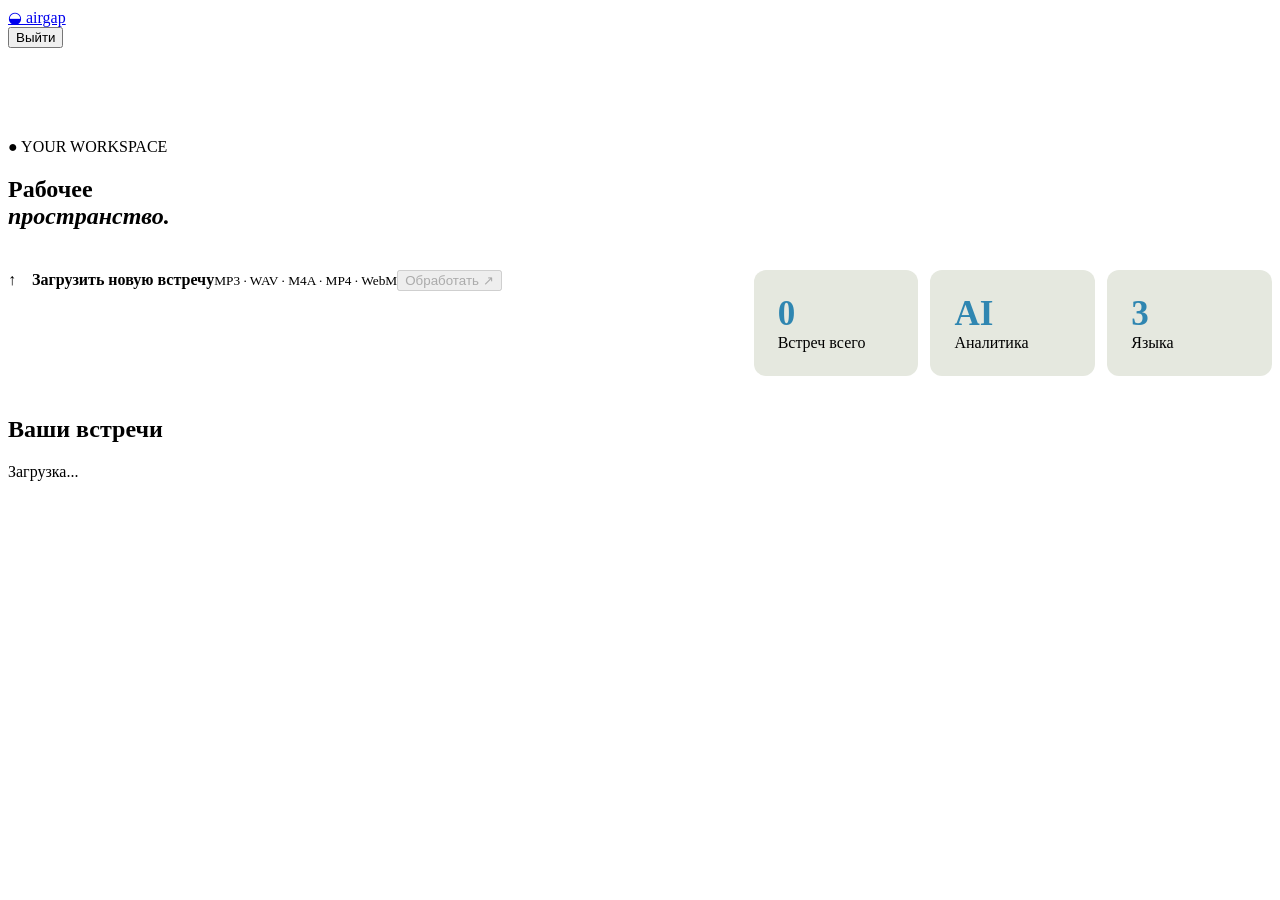
==== cyberstephackathon/frontend/dashboard.html @ e0d66065 "Complete AirGap meeting intelligence MVP" ====
<!doctype html><html><head><meta charset="UTF-8"><meta name="viewport" content="width=device-width,initial-scale=1"><title>AirGap Dashboard</title><link rel="stylesheet" href="/static/styles.css"><style>.dashboard{padding:90px 0}.dashboard-grid{display:grid;grid-template-columns:1.4fr 1fr;gap:20px;margin:40px 0}.stats{display:grid;grid-template-columns:repeat(3,1fr);gap:12px}.stats div,.result{background:#e5e8df;border-radius:12px;padding:24px}.stats b{font:700 35px Space Grotesk;color:#2f86b1;display:block}.results{display:none;grid-template-columns:1fr 1fr;gap:15px;margin-top:40px}.results.open{display:grid}.result h3{margin-top:0}.result li{line-height:1.7}.exports{grid-column:1/-1;display:flex;gap:10px}.exports a{background:#102d4c;color:white;padding:12px;border-radius:5px}@media(max-width:760px){.dashboard{padding:50px 16px}.dashboard-grid,.results{grid-template-columns:1fr}}</style></head><body><header><a class="logo" href="/">◒ airgap</a><div><span id="user"></span><button id="logout" class="btn">Выйти</button></div></header><main><section class="dashboard"><label>● YOUR WORKSPACE</label><h1>Рабочее<br><i>пространство.</i></h1><div class="dashboard-grid"><div class="drop" id="drop"><input id="file" type="file" accept=".mp3,.wav,.m4a,.mp4,.webm" hidden><strong id="fileName">↑　Загрузить новую встречу</strong><small>MP3 · WAV · M4A · MP4 · WebM</small><button id="send" class="btn" disabled>Обработать ↗</button><output id="status"></output></div><div class="stats"><div><b id="count">0</b><span>Встреч всего</span></div><div><b>AI</b><span>Аналитика</span></div><div><b>3</b><span>Языка</span></div></div></div><h2>Ваши встречи</h2><div id="meetings">Загрузка...</div><div id="results" class="results"><div class="result"><h3>Executive Summary</h3><p id="summary"></p></div><div class="result"><h3>Решения</h3><ul id="decisions"></ul></div><div class="result"><h3>Action Items</h3><ul id="actions"></ul></div><div class="result"><h3>Риски и блокеры</h3><ul id="risks"></ul></div><div class="exports"><a id="json-export">JSON ↓</a><a id="csv-export">CSV ↓</a><a id="pdf-export">PDF ↓</a></div></div></section></main><script src="/static/dashboard.js"></script></body></html>
<style>.chat-box{grid-column:1/-1}.chat-box input{width:70%;padding:13px;border:1px solid #ccd5d3;border-radius:5px;margin-right:8px}.chat-box .btn{margin:0}.chat-box p{white-space:pre-wrap}</style>
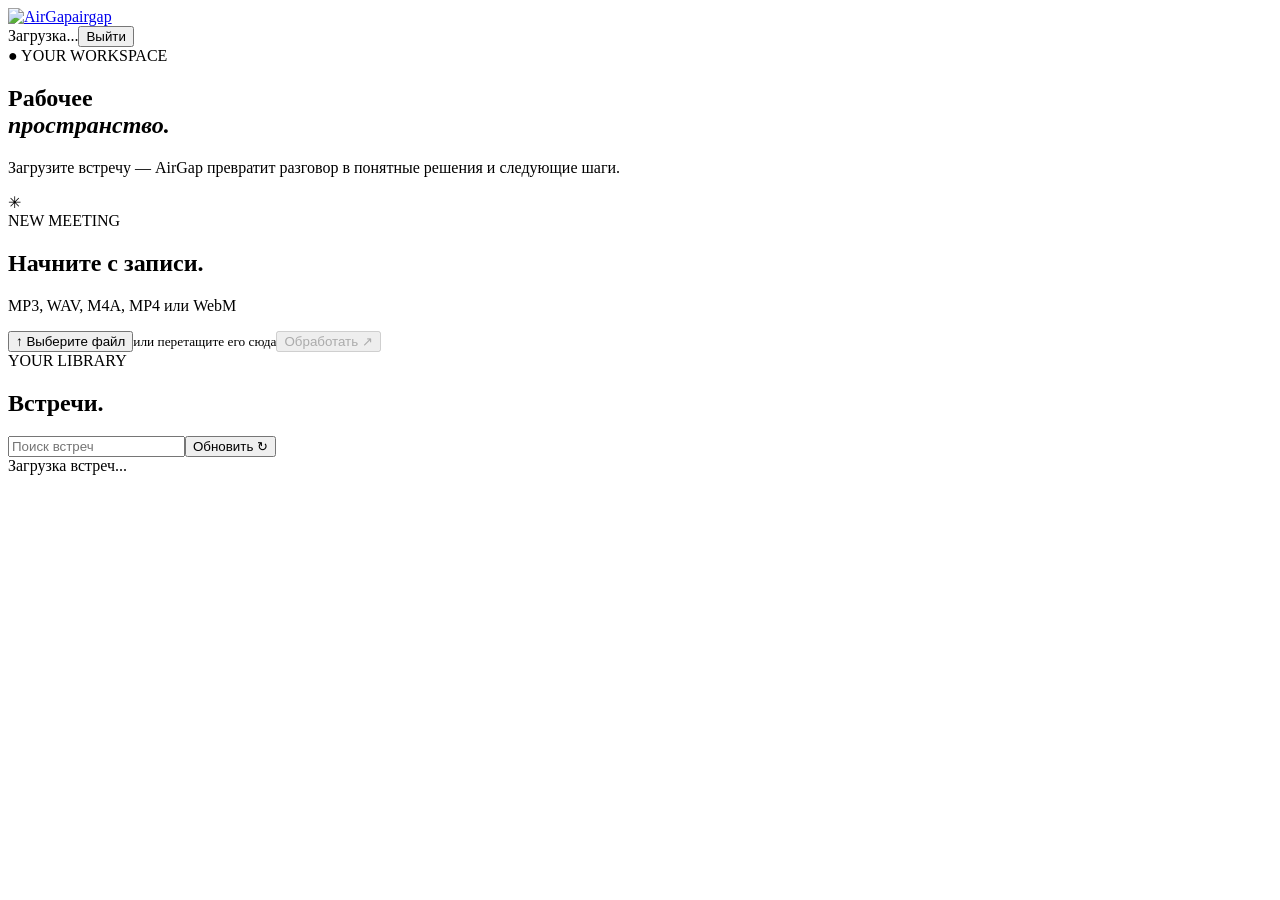
==== commit 115b8fa7: "Improve dashboard UX and meeting workflow" ====
--- a/cyberstephackathon/frontend/dashboard.html
+++ b/cyberstephackathon/frontend/dashboard.html
@@ -1,2 +1,36 @@
-<!doctype html><html><head><meta charset="UTF-8"><meta name="viewport" content="width=device-width,initial-scale=1"><title>AirGap Dashboard</title><link rel="stylesheet" href="/static/styles.css"><style>.dashboard{padding:90px 0}.dashboard-grid{display:grid;grid-template-columns:1.4fr 1fr;gap:20px;margin:40px 0}.stats{display:grid;grid-template-columns:repeat(3,1fr);gap:12px}.stats div,.result{background:#e5e8df;border-radius:12px;padding:24px}.stats b{font:700 35px Space Grotesk;color:#2f86b1;display:block}.results{display:none;grid-template-columns:1fr 1fr;gap:15px;margin-top:40px}.results.open{display:grid}.result h3{margin-top:0}.result li{line-height:1.7}.exports{grid-column:1/-1;display:flex;gap:10px}.exports a{background:#102d4c;color:white;padding:12px;border-radius:5px}@media(max-width:760px){.dashboard{padding:50px 16px}.dashboard-grid,.results{grid-template-columns:1fr}}</style></head><body><header><a class="logo" href="/">◒ airgap</a><div><span id="user"></span><button id="logout" class="btn">Выйти</button></div></header><main><section class="dashboard"><label>● YOUR WORKSPACE</label><h1>Рабочее<br><i>пространство.</i></h1><div class="dashboard-grid"><div class="drop" id="drop"><input id="file" type="file" accept=".mp3,.wav,.m4a,.mp4,.webm" hidden><strong id="fileName">↑　Загрузить новую встречу</strong><small>MP3 · WAV · M4A · MP4 · WebM</small><button id="send" class="btn" disabled>Обработать ↗</button><output id="status"></output></div><div class="stats"><div><b id="count">0</b><span>Встреч всего</span></div><div><b>AI</b><span>Аналитика</span></div><div><b>3</b><span>Языка</span></div></div></div><h2>Ваши встречи</h2><div id="meetings">Загрузка...</div><div id="results" class="results"><div class="result"><h3>Executive Summary</h3><p id="summary"></p></div><div class="result"><h3>Решения</h3><ul id="decisions"></ul></div><div class="result"><h3>Action Items</h3><ul id="actions"></ul></div><div class="result"><h3>Риски и блокеры</h3><ul id="risks"></ul></div><div class="exports"><a id="json-export">JSON ↓</a><a id="csv-export">CSV ↓</a><a id="pdf-export">PDF ↓</a></div></div></section></main><script src="/static/dashboard.js"></script></body></html>
-<style>.chat-box{grid-column:1/-1}.chat-box input{width:70%;padding:13px;border:1px solid #ccd5d3;border-radius:5px;margin-right:8px}.chat-box .btn{margin:0}.chat-box p{white-space:pre-wrap}</style>
+<!doctype html>
+<html lang="ru">
+<head>
+  <meta charset="UTF-8"><meta name="viewport" content="width=device-width, initial-scale=1">
+  <title>AirGap — Workspace</title><link rel="stylesheet" href="/static/styles.css">
+</head>
+<body class="workspace-page">
+  <header class="workspace-header">
+    <a class="logo" href="/"><img src="/static/assets/airgap-logo.png" alt="AirGap"><span class="logo-word">airgap</span></a>
+    <div class="workspace-user"><span id="user">Загрузка...</span><button id="logout" class="text-button">Выйти</button></div>
+  </header>
+  <main class="workspace">
+    <section class="workspace-intro">
+      <div><label>● YOUR WORKSPACE</label><h1>Рабочее<br><i>пространство.</i></h1><p>Загрузите встречу — AirGap превратит разговор в понятные решения и следующие шаги.</p></div>
+      <div class="intro-mark" aria-hidden="true">✳</div>
+    </section>
+
+    <section class="upload-card" id="drop">
+      <div class="upload-copy"><span class="eyebrow">NEW MEETING</span><h2>Начните с записи.</h2><p>MP3, WAV, M4A, MP4 или WebM</p></div>
+      <div class="upload-zone"><input id="file" type="file" accept=".mp3,.wav,.m4a,.mp4,.webm" hidden><button id="choose" class="upload-trigger">↑ <span id="fileName">Выберите файл</span></button><small>или перетащите его сюда</small><button id="send" class="btn" disabled>Обработать ↗</button><output id="status"></output></div>
+    </section>
+
+    <section class="workspace-toolbar"><div><label>YOUR LIBRARY</label><h2>Встречи.</h2></div><div class="toolbar-actions"><input id="search" class="search" placeholder="Поиск встреч"><button id="refresh" class="outline-button">Обновить ↻</button></div></section>
+    <div id="meetings" class="meeting-grid"><div class="loading-state">Загрузка встреч...</div></div>
+
+    <section id="results" class="results-panel" hidden>
+      <div class="results-heading"><div><label>MEETING INSIGHTS</label><h2 id="result-title">Результаты.</h2></div><button id="close-results" class="icon-button" aria-label="Закрыть">×</button></div>
+      <div class="result-summary"><span class="eyebrow">EXECUTIVE SUMMARY</span><p id="summary"></p></div>
+      <div class="result-columns"><article><h3>Решения</h3><ul id="decisions"></ul></article><article><h3>Action Items</h3><ul id="actions"></ul></article><article><h3>Риски и блокеры</h3><ul id="risks"></ul></article></div>
+      <div class="chat-box"><h3>Спросить о встрече</h3><div class="chat-form"><input id="chat-question" placeholder="Что обсуждали о бюджете?"><button class="btn" id="chat-send">Спросить ↗</button></div><p id="chat-answer"></p></div>
+      <div class="exports"><span>Экспорт:</span><a id="json-export">JSON ↓</a><a id="csv-export">CSV ↓</a><a id="pdf-export">PDF ↓</a></div>
+    </section>
+  </main>
+  <script src="/static/dashboard.js"></script>
+</body>
+</html>
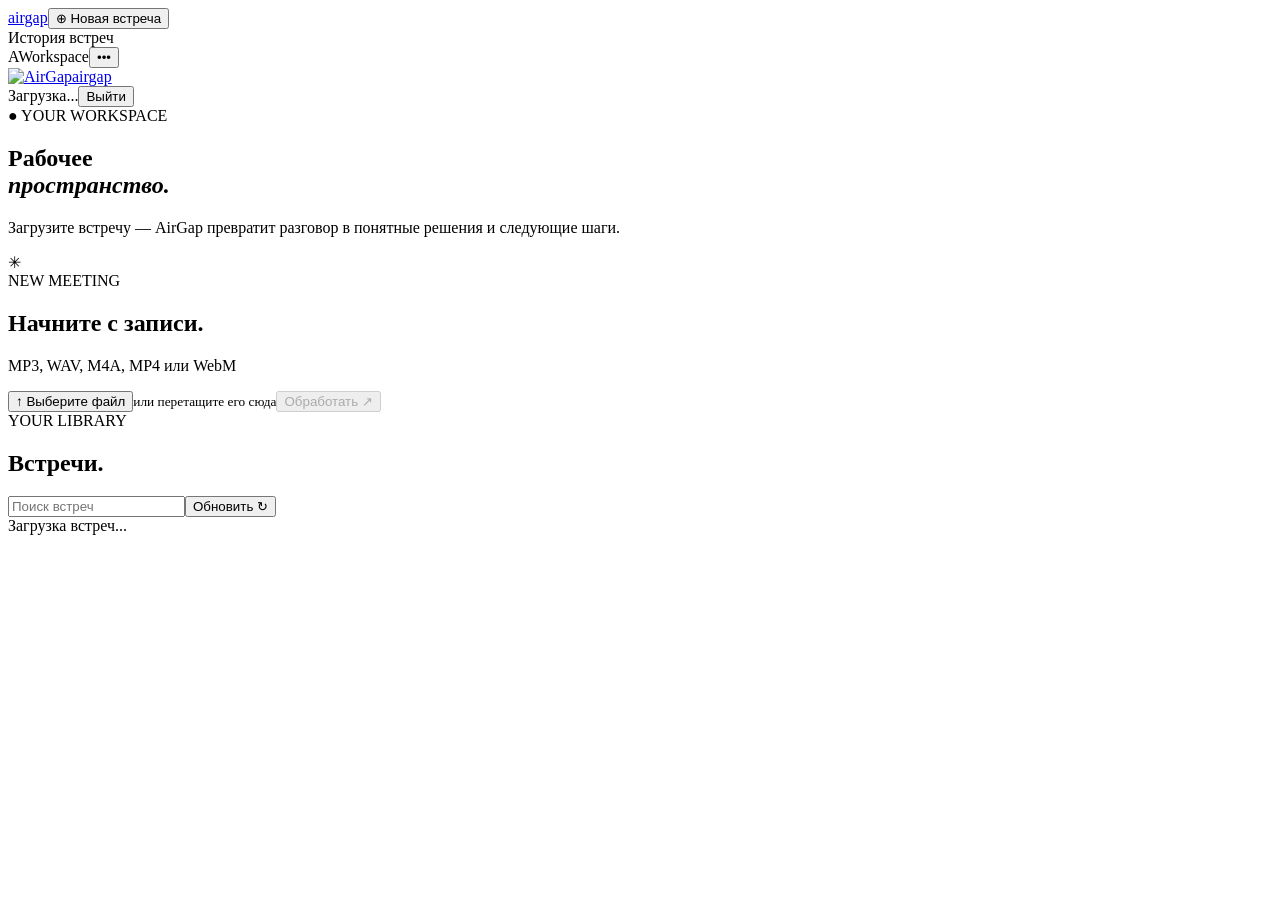
==== commit b887eb9e: "Add DeepSeek-style meeting history sidebar" ====
--- a/cyberstephackathon/frontend/dashboard.html
+++ b/cyberstephackathon/frontend/dashboard.html
@@ -5,6 +5,7 @@
   <title>AirGap — Workspace</title><link rel="stylesheet" href="/static/styles.css">
 </head>
 <body class="workspace-page">
+  <aside class="history-sidebar"><a class="sidebar-logo" href="/"><img src="/static/assets/airgap-logo.png" alt=""><span>airgap</span></a><button id="new-meeting" class="new-meeting">⊕ <span>Новая встреча</span></button><div class="history-label">История встреч</div><div id="history-list" class="history-list"></div><div class="sidebar-footer"><span class="avatar" id="avatar">A</span><span id="sidebar-user">Workspace</span><button id="sidebar-logout" aria-label="Выйти">•••</button></div></aside>
   <header class="workspace-header">
     <a class="logo" href="/"><img src="/static/assets/airgap-logo.png" alt="AirGap"><span class="logo-word">airgap</span></a>
     <div class="workspace-user"><span id="user">Загрузка...</span><button id="logout" class="text-button">Выйти</button></div>
